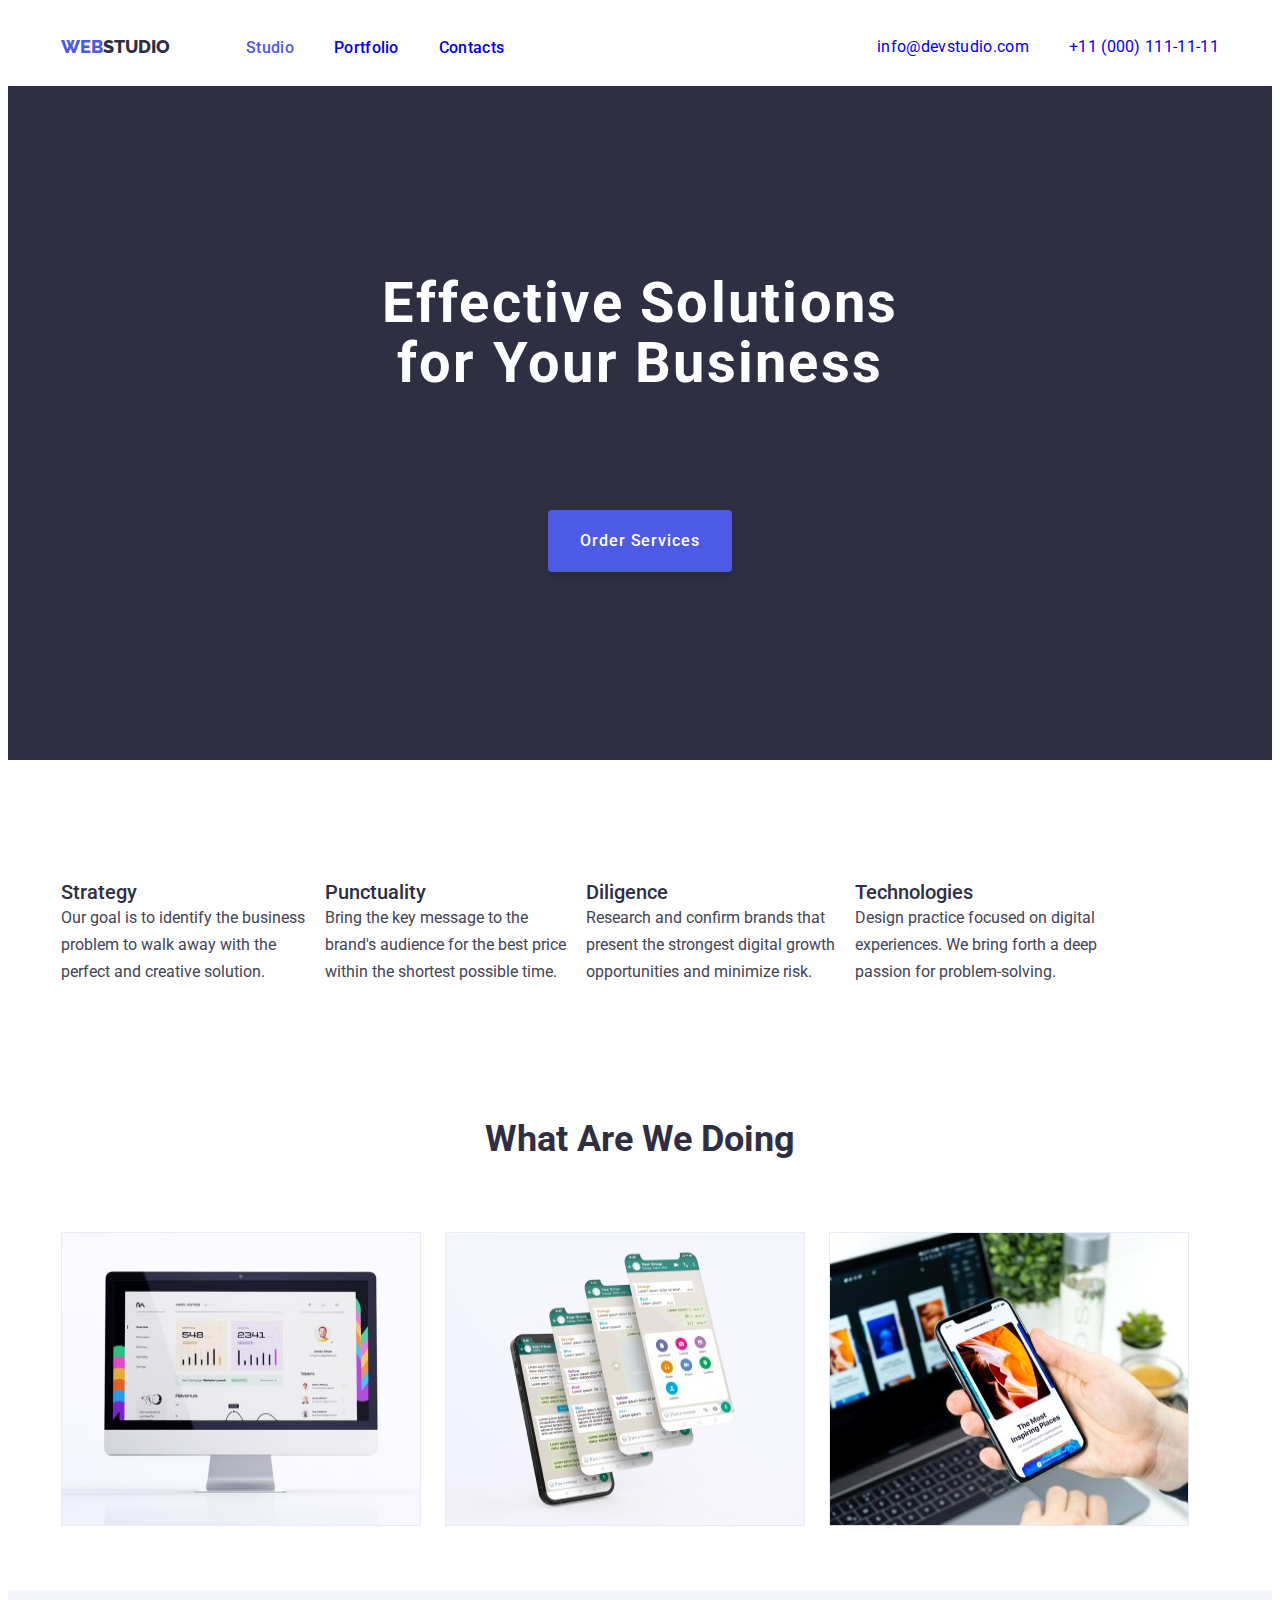
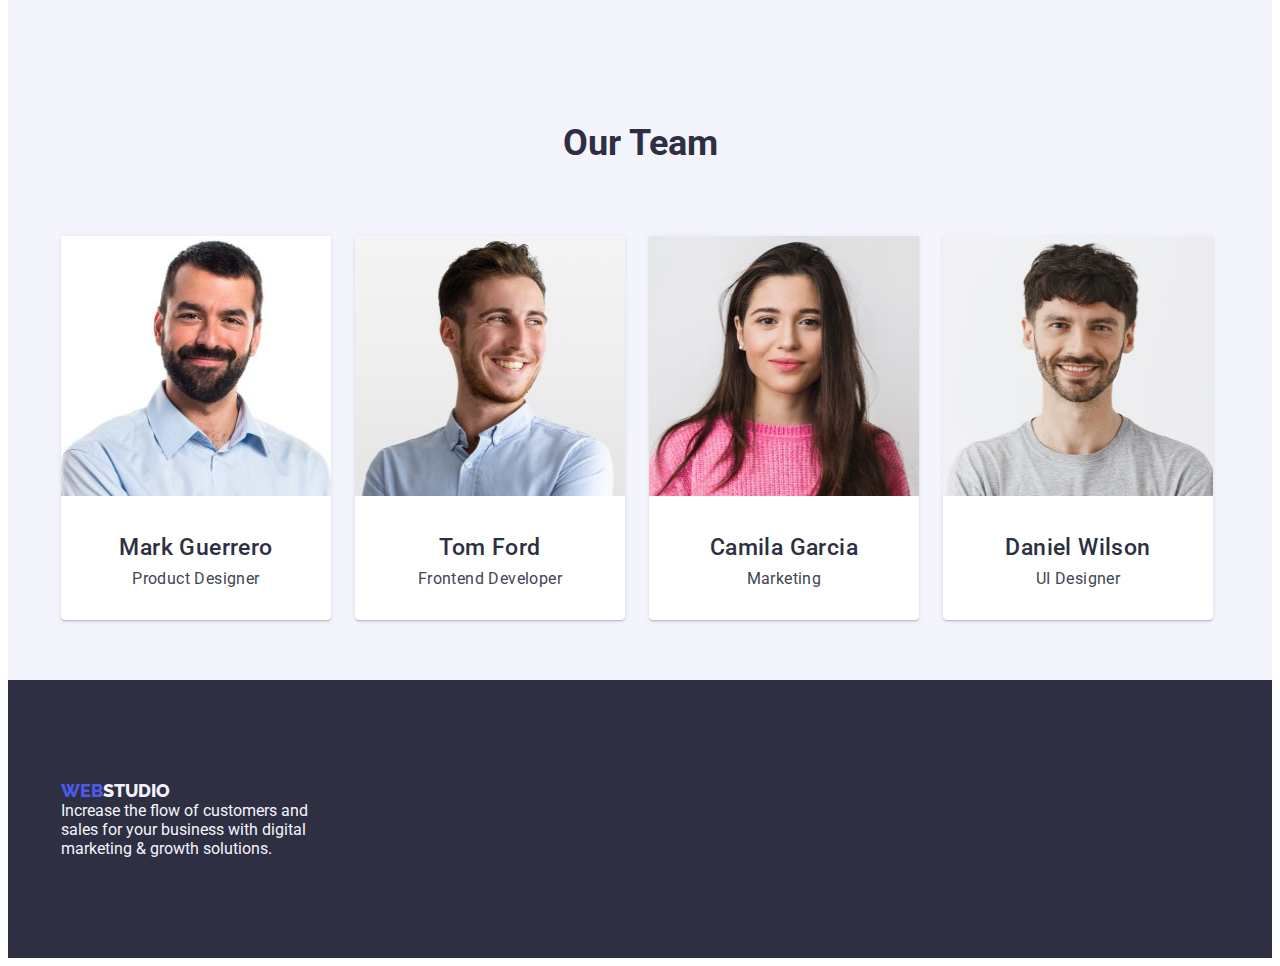
==== index.html @ ad5b6c20 "hw3-1st-submission" ====
<!DOCTYPE html>
<html lang="en">
  <head>
    <meta charset="UTF-8" />
    <meta name="viewport" content="width=device-width, initial-scale=1.0" />
    <title>Studio</title>
    <!-- font -->
    <link
      href="https://fonts.googleapis.com/css2?family=Raleway:wght@800&family=Roboto:wght@400;500;700;900&display=swap"
      rel="stylesheet"
    />

    <!-- CSS -->
    <link rel="stylesheet" href="./css/styles.css" />
  </head>
  <body>
    <!-- Navigation Bar -->
    <header class="page-header">
      <div class="container header-container">
        <nav>
          <a href="./index.html" class="logo-link">
            <span class="logo">WEB</span><span class="studio">STUDIO</span>
          </a>
          <ul class="nav-menu list">
            <li><a href="./index.html" class="page current">Studio</a></li>
            <li><a href="./portfolio.html" class="page">Portfolio</a></li>
            <li><a href="#" class="page">Contacts</a></li>
          </ul>
        </nav>
        <ul class="contacts-menu list">
          <li>
            <a href="mailto:info@devstudio.com" class="contact link"
              >info@devstudio.com</a
            >
          </li>
          <li>
            <a href="tel:+110001111111" class="contact link"
              >+11 (000) 111-11-11</a
            >
          </li>
        </ul>
      </div>
    </header>
    <main>
      <!-- Hero Section -->

      <section class="hero bg-hero">
        <div class="container">
          <h1 class="hero-title">
            Effective Solutions <br />
            for Your Business
          </h1>

          <button type="button" class="button primary">Order Services</button>
        </div>
      </section>

      <!-- HEADER -->

      <!-- section 1 -->
      <section class="section">
        <div class="container">
          <ul class="benefits list">
            <li>
              <h3 class="title">Strategy</h3>
              <p class="description">
                Our goal is to identify the business <br />
                problem to walk away with the <br />
                perfect and creative solution.
              </p>
            </li>
            <li>
              <h3 class="title">Punctuality</h3>
              <p class="description">
                Bring the key message to the <br />
                brand's audience for the best price <br />
                within the shortest possible time.
              </p>
            </li>
            <li>
              <h3 class="title">Diligence</h3>
              <p class="description">
                Research and confirm brands that <br />present the strongest
                digital growth <br />
                opportunities and minimize risk.
              </p>
            </li>
            <li>
              <h3 class="title">Technologies</h3>
              <p class="description">
                Design practice focused on digital <br />experiences. We bring
                forth a deep <br />
                passion for problem-solving.
              </p>
            </li>
          </ul>
        </div>
      </section>
      <!-- section 2 -->
      <section class="section no-top-padding">
        <div class="container">
          <h2 class="section-title">What Are We Doing</h2>
          <ul class="what-we-do list">
            <li>
              <img
                src="./images/react-files-1.jpg"
                alt="react-files-1"
                width="360"
                height="294"
              />
            </li>
            <li>
              <img
                src="./images/react-files-2.jpg"
                alt="react-files-2"
                width="360"
                height="294"
              />
            </li>
            <li>
              <img
                src="./images/react-files-3.jpg"
                alt="react-files-3"
                width="360"
                height="294"
              />
            </li>
          </ul>
        </div>
      </section>
      <!-- section 3 -->
      <section class="section bg-team">
        <div class="container">
          <h2 class="section-title">Our Team</h2>
          <ul class="team list">
            <li class="team-card">
              <img
                src="./images/team-1.jpg"
                alt="react-files-1"
                width="270"
                height="260"
              />
              <h3 class="name">Mark Guerrero</h3>
              <p class="position">Product Designer</p>
            </li>
            <li class="team-card">
              <img
                src="./images/team-2.jpg"
                alt="react-files-2"
                width="270"
                height="260"
              />
              <h3 class="name">Tom Ford</h3>
              <p class="position">Frontend Developer</p>
            </li>
            <li class="team-card">
              <img
                src="./images/team-3.jpg"
                alt="react-files-3"
                width="270"
                height="260"
              />
              <h3 class="name">Camila Garcia</h3>
              <p class="position">Marketing</p>
            </li>
            <li class="team-card">
              <img
                src="./images/team-4.jpg"
                alt="react-files-4"
                width="270"
                height="260"
              />
              <h3 class="name">Daniel Wilson</h3>
              <p class="position">UI Designer</p>
            </li>
          </ul>
        </div>
      </section>
    </main>

    <!-- FOOTER -->
    <footer class="page-footer bg-footer">
      <div class="footer-container container">
        <a href="./index.html" class="logo-link">
          <span class="logo">WEB</span><span class="studio-footer">STUDIO</span>
        </a>
        <p class="footer-description">
          Increase the flow of customers and <br />
          sales for your business with digital <br />
          marketing & growth solutions.
        </p>
      </div>
    </footer>
  </body>
</html>
---- css/styles.css ----
:root {
  --iris: #4d5ae5;
  --ocean: #404bbf;
  --navyblue: #2e2f42;
  --green: #31d0aa;
  --slate: #434455;
  --lightslate: #8e8f99;
  --cornflower: #e7e9fc;
  --cloud: #f4f4fd;
  --navybluemodal: #2e2f42;
  --grey: #2e2f42;
  --white: #ffffff;
  --dairy: #fcfcfc;
}
/* general */
/* checked */
body {
  font-family: "Roboto", sans-serif;
  font-size: 16px;
  font-weight: 400;
  color: var(--slate);
  background-color: var(--white);
}

h1,
h2,
h3,
h4,
h5,
h6,
p,
ul {
  margin: 0;
  padding: 0;
}

.container {
  margin: 0 auto;
  width: 1158px;
  padding: 0 15px;
}
/* checked */
.list {
  list-style: none;
  margin: 0;
  padding: 0;
}
/* checked */
.logo-link {
  text-decoration: none;
  font-family: "Raleway", sans-serif;
  font-size: 0px;
  font-weight: 800;
}
/* checked */
.logo-link > span {
  font-size: 18px;
}
/* checked */
.logo {
  color: var(--iris);
}
/* checked */
.studiologo {
  color: var(--navyblue);
}
.studio {
  color: var(--navyblue);
}
/* checked */
.button {
  border-color: transparent;
  font-family: inherit;
  border-radius: 4px;
  letter-spacing: 0.03em;
  cursor: pointer;
  font-size: 16px;
  display: block;
  margin: 0 auto;
}
/* checked */
.button.primary {
  color: white;
  background-color: var(--iris);
  line-height: 1.87;
  letter-spacing: 0.06em;
  font-weight: 500;
  margin-top: 116px;
  border-radius: 4px;
  box-shadow: 0px 4px 4px 0px rgba(0, 0, 0, 0.15);
  border: none;
  cursor: pointer;
  font-family: inherit;
  font-size: 16px;
  padding: 16px 32px;
}

.benefits {
  align-items: center;
  display: flex;
  gap: 20px;
  margin-top: 60px;
}
/* checked */
.button.primary:hover,
.order-button:focus {
  color: var(--white);
  background-color: var(--ocean);
}
/* checked */
.benefits .title {
  font-size: 20px;
  font-weight: 500;
  color: var(--navyblue);
}
/* checked */
.benefits .description {
  color: var(--slate);
  line-height: 1.71;
  font-size: 16px;
  font-weight: 400;
}

/* nav */
.page-header {
  display: flex;
  flex-direction: row;
}

.header-container {
  display: flex;
  justify-content: space-between;
  height: 78px;
  align-items: center;
}

.container {
  margin: 0 auto;
  width: 1158px;
  padding: 0 15px;
}

.nav {
  text-decoration: none;
  display: flex;
}
/* checked */
.nav-menu {
  font-weight: 500;
  color: var(--navyblue);
  text-decoration: none;
  line-height: 1.14;
  letter-spacing: 0.02em;
  gap: 40px;
  margin-left: 76px;
  display: inline-flex;
  align-items: flex-start;
  gap: 40px;
  margin-left: 76px;
}

.page {
  text-decoration: none;
}
/* checked */
.nav-menu .page:hover,
.nav-menu .page:focus,
.nav-menu .page.current,
.contacts-menu .contact:hover,
.contacts-menu .contact:focus {
  color: var(--iris);
}

/* checked */
.link {
  text-decoration: none;
}
/* checked */
.contacts-menu {
  color: var(--slate);
  text-decoration: none;
  font-weight: 400;
  line-height: 1.14;
  letter-spacing: 0.02em;
  display: inline-flex;
  align-items: flex-end;
  gap: 40px;
}

/* checked */
.bg-hero {
  background-color: var(--navyblue);
  text-align: center;
  display: flex;
  align-items: center;
  justify-content: center;
  background-color: var(--navyblue);
  padding: 188px 0;
}
.hero-container {
}
/* checked */
.bg-team {
  background-color: var(--cloud);
}
/* checked */
.bg-footer {
  background-color: var(--navyblue);
  padding: 100px 0;
}
.footer-container {
  /* margin-left: 100px; */
}
.footer-description {
  color: var(--cloud, #f4f4fd);
  margin-left: 100 px;
}

/* hero page */

/* checked */
.hero-title {
  color: var(--white);
  text-align: center;
  font-size: 56px;
  font-weight: 700;
  line-height: 1.07;
  letter-spacing: 0.04em;
}

/* checked */
.section-title {
  font-size: 36px;
  line-height: 1.17;
  color: var(--navyblue);
  text-align: center;
  font-weight: 700;
  margin: 72px;
}
/* our team */
/* checked */
.team {
  font-size: 20px;
  letter-spacing: 0.02em;
  font-weight: 500;
  color: var(--navyblue);
  text-align: center;
  display: flex;
  gap: 24px;
  text-align: center;
}

.name {
  margin-bottom: 8px;
  margin-top: 32px;
  font-weight: 500;
}
.team-card {
  background-color: white;
  box-shadow: 0px 2px 1px 0px rgba(46, 47, 66, 0.08),
    0px 1px 1px 0px rgba(46, 47, 66, 0.16),
    0px 1px 6px 0px rgba(46, 47, 66, 0.08);
  border-radius: 0px 0px 4px 4px;
}

/* checked */
.team .position {
  color: var(--slate);
  font-size: 16px;
  font-weight: 400;
  text-align: center;
  margin-bottom: 32px;
}
/* checked */
.footer {
  background-color: var(--navyblue);
}
/* checked */
.studio-footer {
  color: var(--cloud, #f4f4fd);
}
/* checked */
.footer-description {
  color: var(--cloud, #f4f4fd);
}

/* checked */
.button.filter {
  color: var(--ocean);
  background-color: var(--cloud);
  line-height: 1.62;
  font-weight: 500;
}
.filters {
  display: flex;
  /* width: 1440px; */
  /* height: 72px; */
  justify-content: center;
  margin-bottom: 72px;
  gap: 24px;
}
/* checked */
.button.filter:hover,
.button.filter:focus,
.button.filter.current {
  color: var(--cloud);
  background-color: var(--ocean);
  box-shadow: 0px 2px 2px 0px rgba(0, 0, 0, 0.12),
    0px 2px 1px 0px rgba(0, 0, 0, 0.08), 0px 3px 1px 0px rgba(0, 0, 0, 0.1);
}
/* checked */
.projects {
  text-decoration: none;
  display: flex;
  flex-wrap: wrap;
  gap: 48px 24px;
  justify-content: center;
  align-items: center;
  margin-bottom: 72px;
}
/* checked */
.project .name {
  font-size: 20px;
  font-weight: 500;
  line-height: 2;
  letter-spacing: 0.04em;
  color: var(--navyblue);
}
.projects-container {
  /* border: 1px solid var(--cornflower, #e7e9fc);
  background: var(--white, #fff); */
  display: flex;
  flex-direction: column;
  align-items: flex-start;
  border-radius: 0px 0px 4px 4px;
  /* margin: 0 auto; */
  /* padding: 0; */
}
/* checked */
.project .type {
  color: var(--slate);
  font-weight: 400;
  line-height: 1.87;
  display: flex;
}
.project-caption-wrapper {
  padding-top: 0;
  padding: 0px 16px 32px 16px;
  border: 1px solid var(--cornflower);
  border-top: none;
}
.section {
  padding: 60px 0;
}

.no-top-padding {
  padding-top: 0;
}

.what-we-do {
  display: inline-flex;
  justify-content: space-between;
  gap: 24px;
}
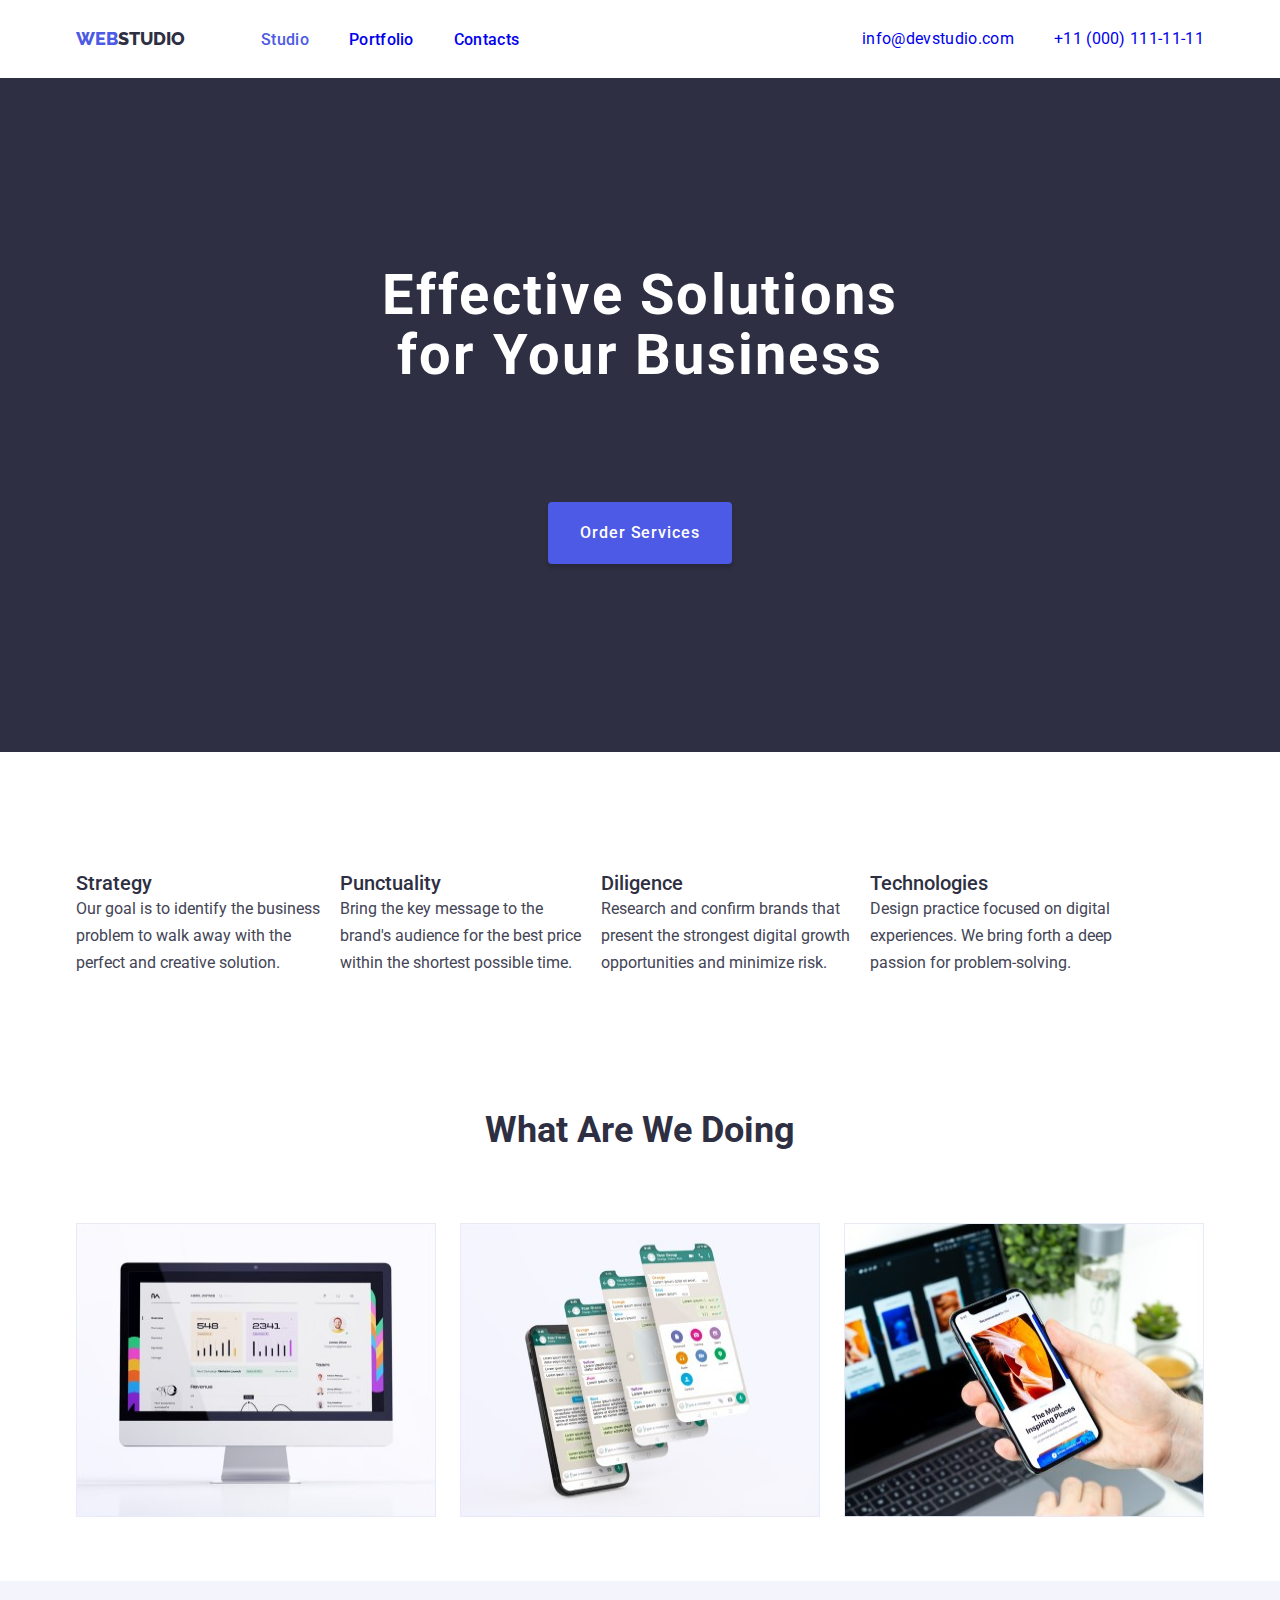
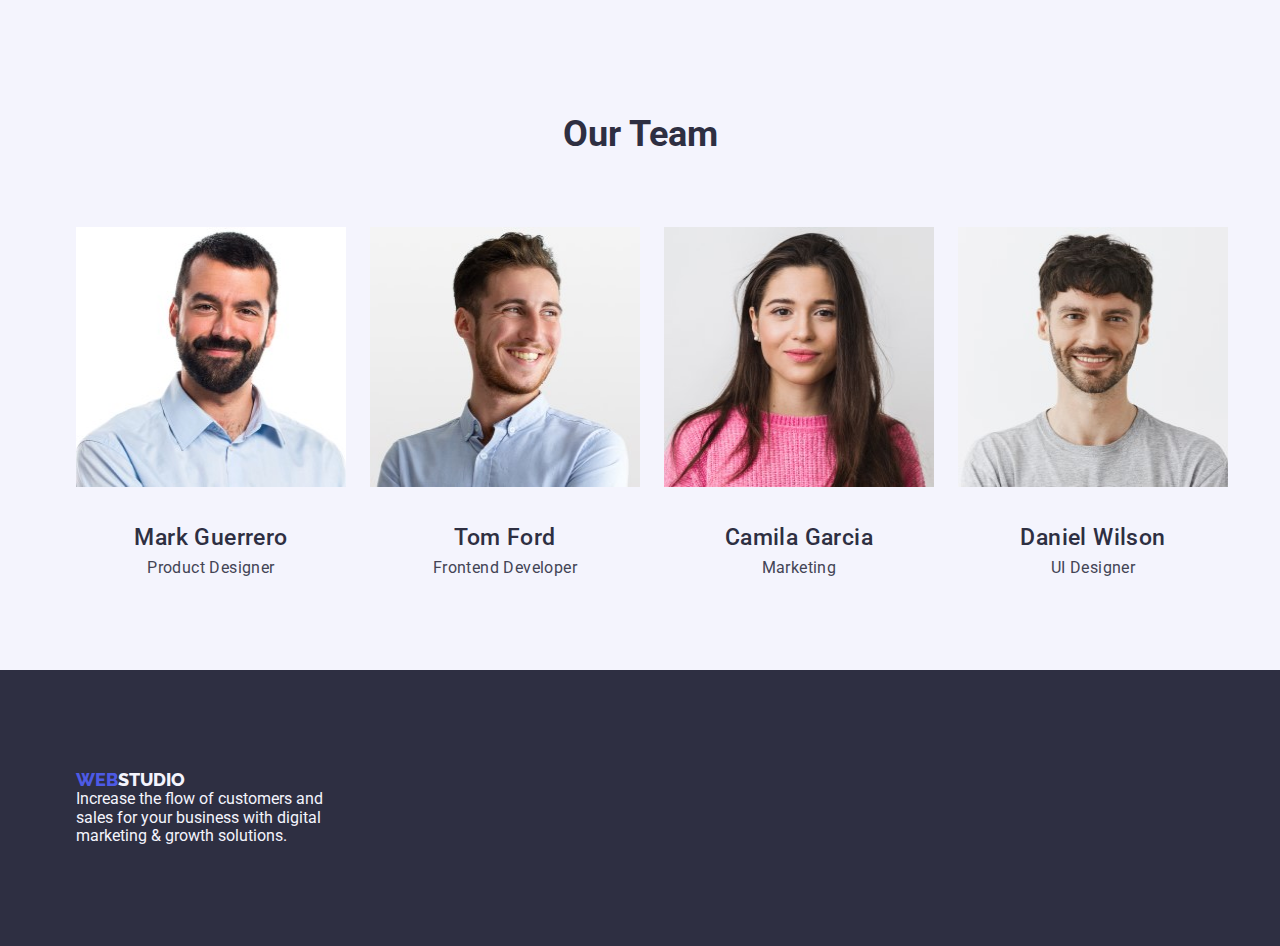
==== commit db324e6b: "1st revision hw3" ====
--- a/index.html
+++ b/index.html
@@ -5,9 +5,18 @@
     <meta name="viewport" content="width=device-width, initial-scale=1.0" />
     <title>Studio</title>
     <!-- font -->
+
+    <link rel="preconnect" href="https://fonts.googleapis.com" />
+    <link rel="preconnect" href="https://fonts.gstatic.com" crossorigin />
+
     <link
       href="https://fonts.googleapis.com/css2?family=Raleway:wght@800&family=Roboto:wght@400;500;700;900&display=swap"
       rel="stylesheet"
+    />
+
+    <link
+      rel="stylesheet"
+      href="https://cdnjs.cloudflare.com/ajax/libs/modern-normalize/2.0.0/modern-normalize.min.css"
     />
 
     <!-- CSS -->
@@ -17,18 +26,22 @@
     <!-- Navigation Bar -->
     <header class="page-header">
       <div class="container header-container">
-        <nav>
+        <nav class="navigation">
           <a href="./index.html" class="logo-link">
             <span class="logo">WEB</span><span class="studio">STUDIO</span>
           </a>
           <ul class="nav-menu list">
-            <li><a href="./index.html" class="page current">Studio</a></li>
-            <li><a href="./portfolio.html" class="page">Portfolio</a></li>
-            <li><a href="#" class="page">Contacts</a></li>
+            <li class="item">
+              <a href="./index.html" class="page link current">Studio</a>
+            </li>
+            <li class="item">
+              <a href="./portfolio.html" class="page link">Portfolio</a>
+            </li>
+            <li class="item"><a href="#" class="page link">Contacts</a></li>
           </ul>
         </nav>
         <ul class="contacts-menu list">
-          <li>
+          <li class="item">
             <a href="mailto:info@devstudio.com" class="contact link"
               >info@devstudio.com</a
             >
@@ -61,7 +74,7 @@
       <section class="section">
         <div class="container">
           <ul class="benefits list">
-            <li>
+            <li class="item">
               <h3 class="title">Strategy</h3>
               <p class="description">
                 Our goal is to identify the business <br />
@@ -69,7 +82,7 @@
                 perfect and creative solution.
               </p>
             </li>
-            <li>
+            <li class="item">
               <h3 class="title">Punctuality</h3>
               <p class="description">
                 Bring the key message to the <br />
@@ -77,7 +90,7 @@
                 within the shortest possible time.
               </p>
             </li>
-            <li>
+            <li class="item">
               <h3 class="title">Diligence</h3>
               <p class="description">
                 Research and confirm brands that <br />present the strongest
@@ -85,7 +98,7 @@
                 opportunities and minimize risk.
               </p>
             </li>
-            <li>
+            <li class="item">
               <h3 class="title">Technologies</h3>
               <p class="description">
                 Design practice focused on digital <br />experiences. We bring
@@ -101,7 +114,7 @@
         <div class="container">
           <h2 class="section-title">What Are We Doing</h2>
           <ul class="what-we-do list">
-            <li>
+            <li class="item">
               <img
                 src="./images/react-files-1.jpg"
                 alt="react-files-1"
@@ -109,7 +122,7 @@
                 height="294"
               />
             </li>
-            <li>
+            <li class="item">
               <img
                 src="./images/react-files-2.jpg"
                 alt="react-files-2"
@@ -117,7 +130,7 @@
                 height="294"
               />
             </li>
-            <li>
+            <li class="item">
               <img
                 src="./images/react-files-3.jpg"
                 alt="react-files-3"
@@ -133,7 +146,7 @@
         <div class="container">
           <h2 class="section-title">Our Team</h2>
           <ul class="team list">
-            <li class="team-card">
+            <li class="item">
               <img
                 src="./images/team-1.jpg"
                 alt="react-files-1"
@@ -143,7 +156,7 @@
               <h3 class="name">Mark Guerrero</h3>
               <p class="position">Product Designer</p>
             </li>
-            <li class="team-card">
+            <li class="item">
               <img
                 src="./images/team-2.jpg"
                 alt="react-files-2"
@@ -153,7 +166,7 @@
               <h3 class="name">Tom Ford</h3>
               <p class="position">Frontend Developer</p>
             </li>
-            <li class="team-card">
+            <li class="item">
               <img
                 src="./images/team-3.jpg"
                 alt="react-files-3"
@@ -163,7 +176,7 @@
               <h3 class="name">Camila Garcia</h3>
               <p class="position">Marketing</p>
             </li>
-            <li class="team-card">
+            <li class="item">
               <img
                 src="./images/team-4.jpg"
                 alt="react-files-4"
@@ -180,7 +193,7 @@
 
     <!-- FOOTER -->
     <footer class="page-footer bg-footer">
-      <div class="footer-container container">
+      <div class="container">
         <a href="./index.html" class="logo-link">
           <span class="logo">WEB</span><span class="studio-footer">STUDIO</span>
         </a>
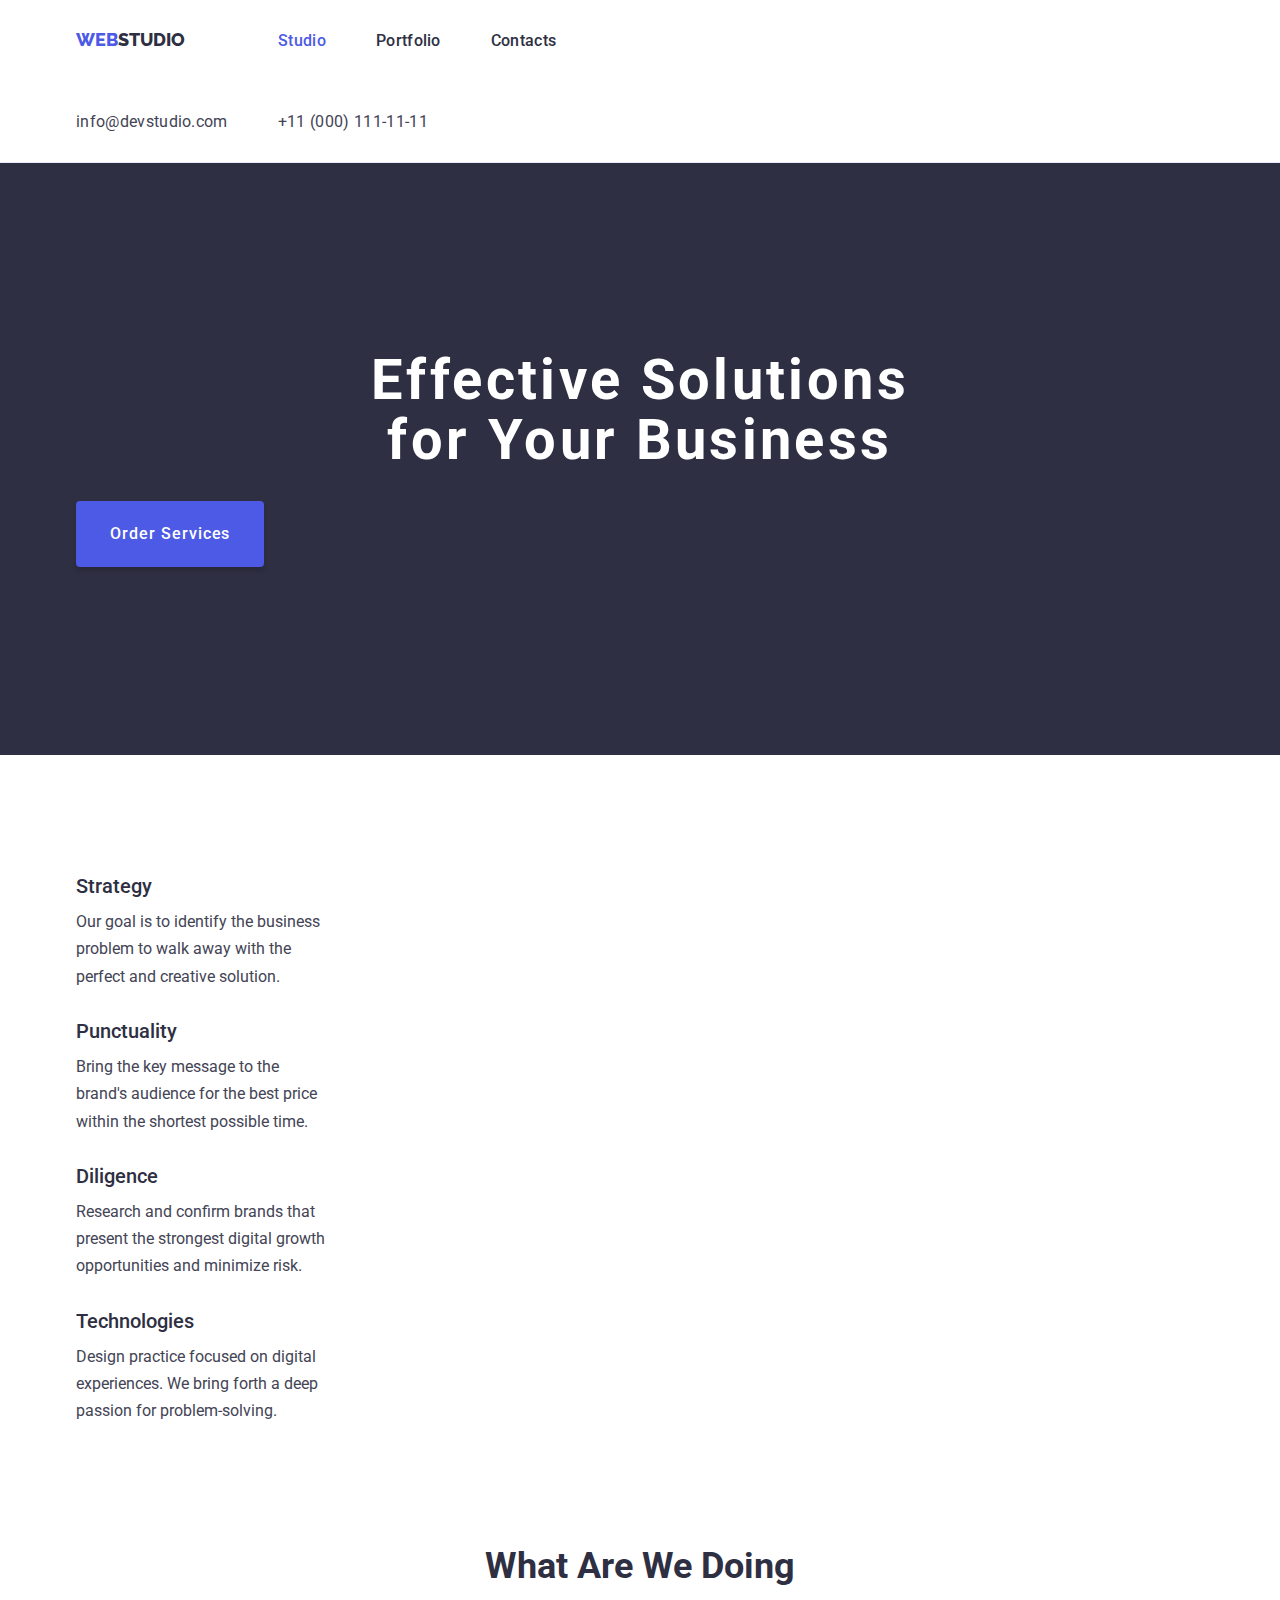
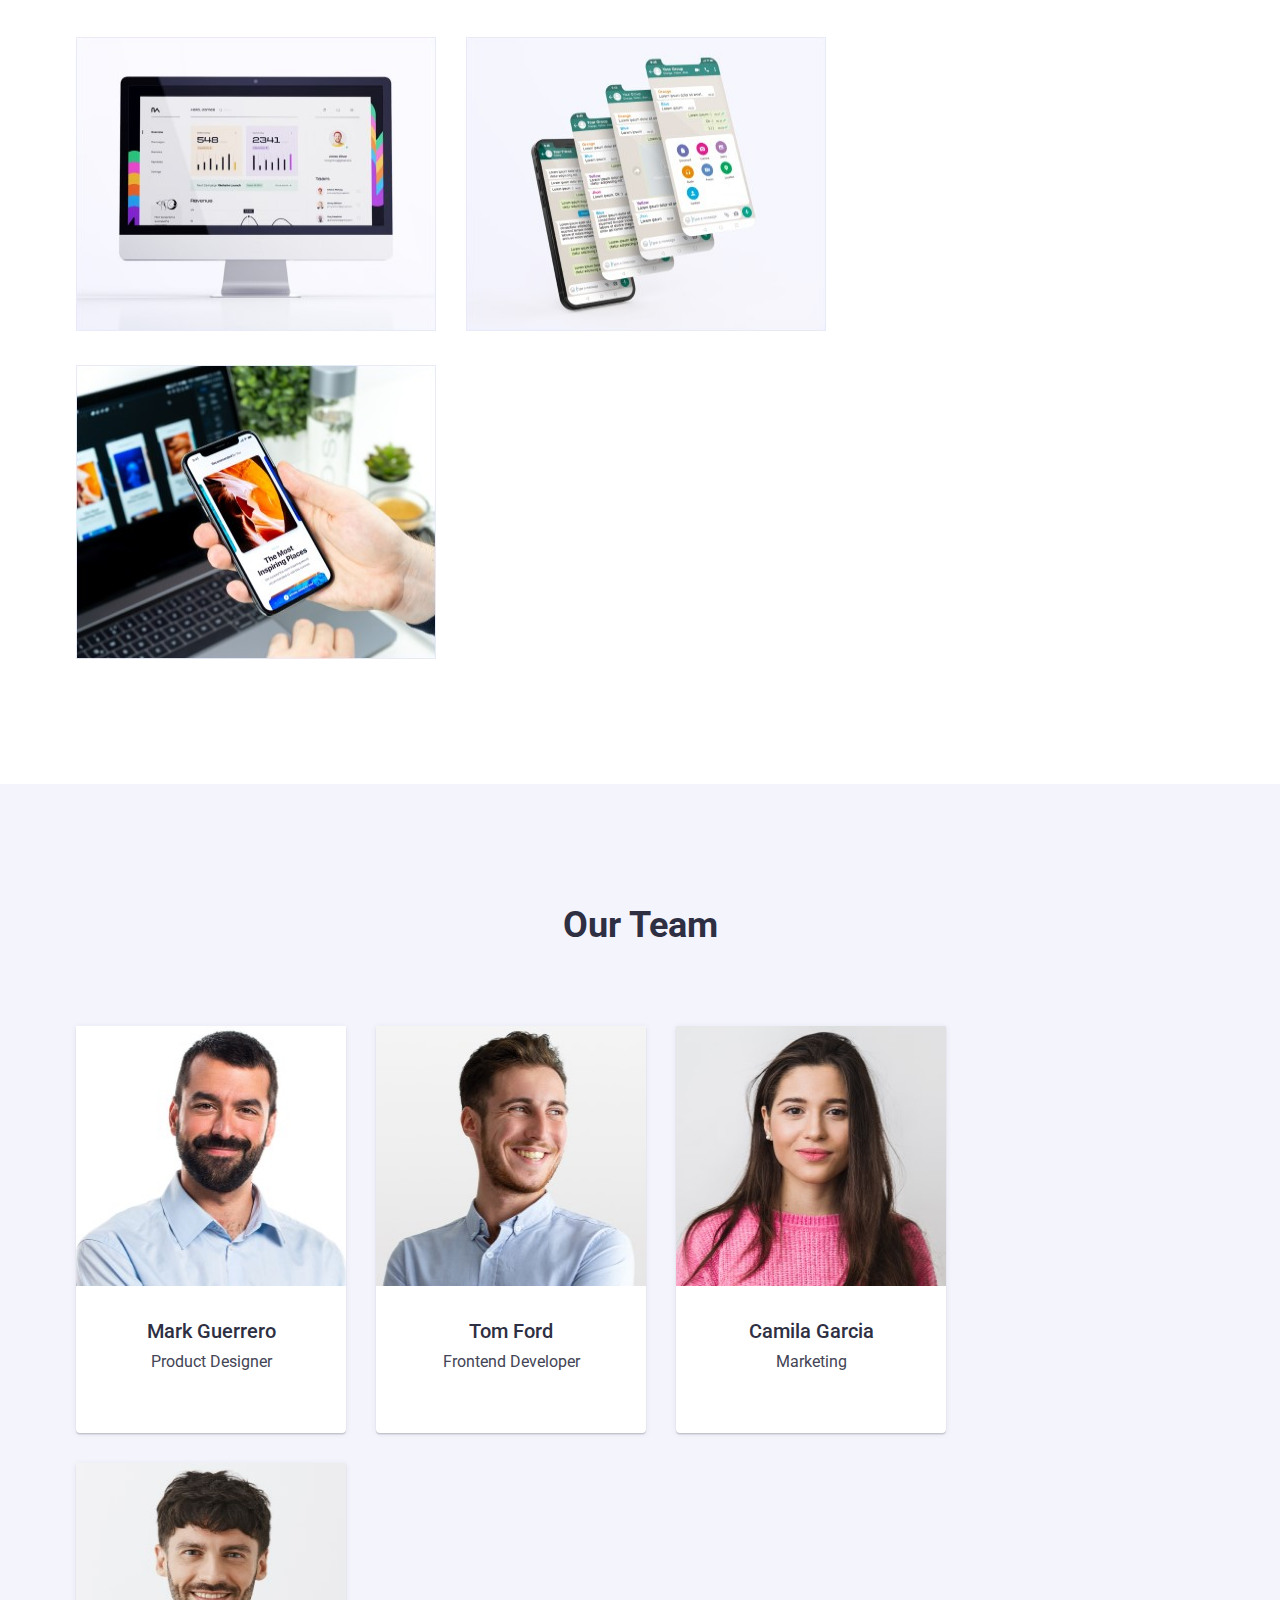
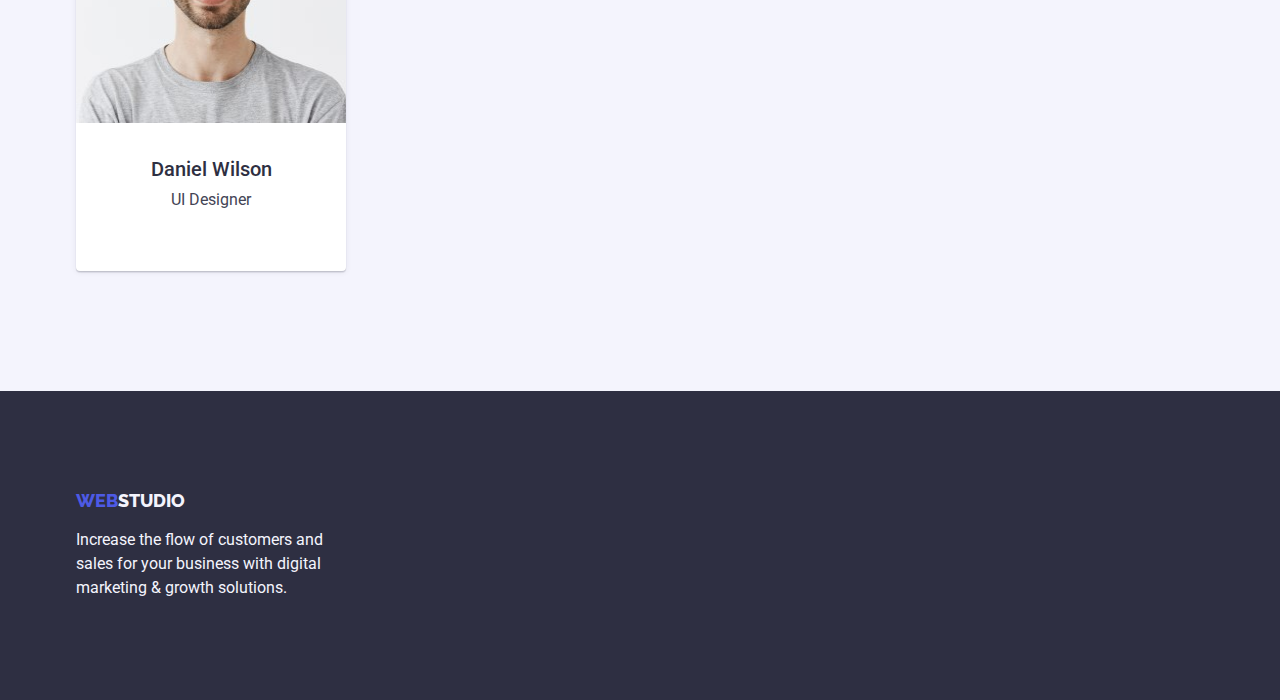
==== commit c1ab4c5e: "2nd revision hm3" ====
--- a/index.html
+++ b/index.html
@@ -46,7 +46,7 @@
               >info@devstudio.com</a
             >
           </li>
-          <li>
+          <li class="item">
             <a href="tel:+110001111111" class="contact link"
               >+11 (000) 111-11-11</a
             >
--- a/css/styles.css
+++ b/css/styles.css
@@ -13,7 +13,7 @@
   --dairy: #fcfcfc;
 }
 /* general */
-/* checked */
+
 body {
   font-family: "Roboto", sans-serif;
   font-size: 16px;
@@ -21,6 +21,7 @@
   color: var(--slate);
   background-color: var(--white);
 }
+/* general */
 
 h1,
 h2,
@@ -28,23 +29,55 @@
 h4,
 h5,
 h6,
-p,
-ul {
+p {
   margin: 0;
-  padding: 0;
-}
-
+}
+/* checked */
+html {
+  box-sizing: border-box;
+}
+/* checked */
+*,
+*::after,
+*::before {
+  box-sizing: inherit;
+}
+/* checked */
+.section {
+  padding: 120px 0;
+}
+/* checked */
+.no-top-padding {
+  padding-top: 0;
+}
+
+/* checked */
 .container {
   margin: 0 auto;
   width: 1158px;
   padding: 0 15px;
 }
+
 /* checked */
 .list {
   list-style: none;
   margin: 0;
   padding: 0;
 }
+/* checked */
+.link {
+  text-decoration: none;
+  color: inherit;
+}
+/* checked */
+.menu,
+.navigation,
+.nav-menu,
+.contacts-menu {
+  display: flex;
+  align-items: center;
+}
+
 /* checked */
 .logo-link {
   text-decoration: none;
@@ -64,6 +97,7 @@
 .studiologo {
   color: var(--navyblue);
 }
+/* checked */
 .studio {
   color: var(--navyblue);
 }
@@ -75,43 +109,43 @@
   letter-spacing: 0.03em;
   cursor: pointer;
   font-size: 16px;
-  display: block;
-  margin: 0 auto;
 }
 /* checked */
 .button.primary {
-  color: white;
+  color: var(--white);
   background-color: var(--iris);
   line-height: 1.87;
   letter-spacing: 0.06em;
   font-weight: 500;
-  margin-top: 116px;
-  border-radius: 4px;
   box-shadow: 0px 4px 4px 0px rgba(0, 0, 0, 0.15);
-  border: none;
-  cursor: pointer;
-  font-family: inherit;
-  font-size: 16px;
   padding: 16px 32px;
 }
-
+/* checked */
 .benefits {
   align-items: center;
-  display: flex;
-  gap: 20px;
-  margin-top: 60px;
+  flex-wrap: wrap;
+  margin-left: -30px;
+  margin-top: -30px;
+}
+/* checked */
+.benefits .item {
+  flex-basis: calc(100% / 4 - 30px);
+  margin-left: 30px;
+  margin-top: 30px;
 }
 /* checked */
 .button.primary:hover,
-.order-button:focus {
-  color: var(--white);
+.button.primary:focus {
   background-color: var(--ocean);
+  box-shadow: 0px 4px 4px 0px rgba(0, 0, 0, 0.15);
 }
 /* checked */
 .benefits .title {
   font-size: 20px;
   font-weight: 500;
   color: var(--navyblue);
+  line-height: 1.14;
+  margin-bottom: 10px;
 }
 /* checked */
 .benefits .description {
@@ -123,45 +157,36 @@
 
 /* nav */
 .page-header {
-  display: flex;
-  flex-direction: row;
-}
-
-.header-container {
-  display: flex;
-  justify-content: space-between;
-  height: 78px;
-  align-items: center;
-}
-
+  border-bottom: 1px solid var(--cornflower);
+}
+/* checked */
 .container {
   margin: 0 auto;
   width: 1158px;
   padding: 0 15px;
 }
 
-.nav {
-  text-decoration: none;
-  display: flex;
-}
 /* checked */
 .nav-menu {
+  margin-left: 93px;
+}
+.nav-menu .page,
+.contacts-menu .contact {
   font-weight: 500;
   color: var(--navyblue);
   text-decoration: none;
   line-height: 1.14;
   letter-spacing: 0.02em;
-  gap: 40px;
-  margin-left: 76px;
-  display: inline-flex;
-  align-items: flex-start;
-  gap: 40px;
-  margin-left: 76px;
-}
-
-.page {
-  text-decoration: none;
-}
+  font-size: 16px;
+  display: block;
+  padding-top: 32px;
+  padding-bottom: 31px;
+}
+/* checked */
+.contacts-menu {
+  margin-left: auto;
+}
+
 /* checked */
 .nav-menu .page:hover,
 .nav-menu .page:focus,
@@ -170,34 +195,30 @@
 .contacts-menu .contact:focus {
   color: var(--iris);
 }
-
-/* checked */
-.link {
+/* checked */
+.nav-menu .item:not(:last-child),
+.contacts-menu .item:not(:last-child) {
+  margin-right: 50px;
+}
+
+/* checked */
+.contacts-menu .contact {
+  color: var(--slate);
   text-decoration: none;
-}
-/* checked */
-.contacts-menu {
-  color: var(--slate);
-  text-decoration: none;
-  font-weight: 400;
-  line-height: 1.14;
-  letter-spacing: 0.02em;
-  display: inline-flex;
-  align-items: flex-end;
-  gap: 40px;
-}
-
+  font-weight: 400;
+}
 /* checked */
 .bg-hero {
   background-color: var(--navyblue);
-  text-align: center;
-  display: flex;
-  align-items: center;
-  justify-content: center;
-  background-color: var(--navyblue);
+}
+/* checked */
+.hero {
   padding: 188px 0;
 }
-.hero-container {
+
+/* checked */
+.page-footer {
+  padding: 60px 0;
 }
 /* checked */
 .bg-team {
@@ -208,16 +229,16 @@
   background-color: var(--navyblue);
   padding: 100px 0;
 }
-.footer-container {
-  /* margin-left: 100px; */
-}
+
+/* checked */
 .footer-description {
   color: var(--cloud, #f4f4fd);
-  margin-left: 100 px;
+  font-size: 16px;
+  line-height: 1.5;
+  padding-top: 16px;
 }
 
 /* hero page */
-
 /* checked */
 .hero-title {
   color: var(--white);
@@ -225,9 +246,9 @@
   font-size: 56px;
   font-weight: 700;
   line-height: 1.07;
-  letter-spacing: 0.04em;
-}
-
+  letter-spacing: 0.06em;
+  margin-bottom: 30px;
+}
 /* checked */
 .section-title {
   font-size: 36px;
@@ -235,28 +256,23 @@
   color: var(--navyblue);
   text-align: center;
   font-weight: 700;
-  margin: 72px;
+  margin-bottom: 50px;
 }
 /* our team */
 /* checked */
 .team {
-  font-size: 20px;
-  letter-spacing: 0.02em;
-  font-weight: 500;
-  color: var(--navyblue);
-  text-align: center;
-  display: flex;
-  gap: 24px;
-  text-align: center;
-}
-
-.name {
-  margin-bottom: 8px;
-  margin-top: 32px;
-  font-weight: 500;
-}
-.team-card {
-  background-color: white;
+  display: flex;
+  flex-wrap: wrap;
+  margin-top: 30px;
+  margin-left: -30px;
+}
+/* checked */
+.team .item {
+  flex-basis: calc(100% / 4 - 30px);
+  margin-left: 30px;
+  margin-top: 30px;
+  padding-bottom: 30px;
+  background-color: var(--white);
   box-shadow: 0px 2px 1px 0px rgba(46, 47, 66, 0.08),
     0px 1px 1px 0px rgba(46, 47, 66, 0.16),
     0px 1px 6px 0px rgba(46, 47, 66, 0.08);
@@ -264,6 +280,15 @@
 }
 
 /* checked */
+.team .name {
+  color: var(--navyblue);
+  font-size: 20px;
+  font-weight: 500;
+  padding-top: 30px;
+  padding-bottom: 10px;
+  text-align: center;
+}
+/* checked */
 .team .position {
   color: var(--slate);
   font-size: 16px;
@@ -272,15 +297,15 @@
   margin-bottom: 32px;
 }
 /* checked */
-.footer {
-  background-color: var(--navyblue);
-}
+.substrate {
+  background-color: var(--white);
+  padding: 20px 24px;
+  border: 1px solid #eeeeee;
+  border-top: 0;
+}
+
 /* checked */
 .studio-footer {
-  color: var(--cloud, #f4f4fd);
-}
-/* checked */
-.footer-description {
   color: var(--cloud, #f4f4fd);
 }
 
@@ -289,12 +314,13 @@
   color: var(--ocean);
   background-color: var(--cloud);
   line-height: 1.62;
-  font-weight: 500;
-}
+  padding: 12px 24px;
+  font-weight: 500;
+}
+
+/* checked */
 .filters {
   display: flex;
-  /* width: 1440px; */
-  /* height: 72px; */
   justify-content: center;
   margin-bottom: 72px;
   gap: 24px;
@@ -310,13 +336,16 @@
 }
 /* checked */
 .projects {
-  text-decoration: none;
   display: flex;
   flex-wrap: wrap;
-  gap: 48px 24px;
-  justify-content: center;
-  align-items: center;
-  margin-bottom: 72px;
+  margin-left: -30px;
+  margin-top: -30px;
+}
+/* checked */
+.project-card {
+  flex-basis: calc(100% / 3 - 30px);
+  margin-left: 30px;
+  margin-top: 30px;
 }
 /* checked */
 .project .name {
@@ -325,40 +354,27 @@
   line-height: 2;
   letter-spacing: 0.04em;
   color: var(--navyblue);
-}
-.projects-container {
-  /* border: 1px solid var(--cornflower, #e7e9fc);
-  background: var(--white, #fff); */
-  display: flex;
-  flex-direction: column;
-  align-items: flex-start;
-  border-radius: 0px 0px 4px 4px;
-  /* margin: 0 auto; */
-  /* padding: 0; */
-}
+  margin-bottom: 4px;
+}
+
 /* checked */
 .project .type {
   color: var(--slate);
   font-weight: 400;
   line-height: 1.87;
-  display: flex;
-}
-.project-caption-wrapper {
-  padding-top: 0;
-  padding: 0px 16px 32px 16px;
-  border: 1px solid var(--cornflower);
-  border-top: none;
-}
-.section {
-  padding: 60px 0;
-}
-
-.no-top-padding {
-  padding-top: 0;
-}
-
+  font-size: 16px;
+}
+
+/* checked */
 .what-we-do {
-  display: inline-flex;
-  justify-content: space-between;
-  gap: 24px;
-}
+  display: flex;
+  flex-wrap: wrap;
+  margin-left: -30px;
+  margin-top: -30px;
+}
+/* checked */
+.what-we-do .item {
+  flex-basis: calc(100% / 3 - 30px);
+  margin-left: 30px;
+  margin-top: 30px;
+}
